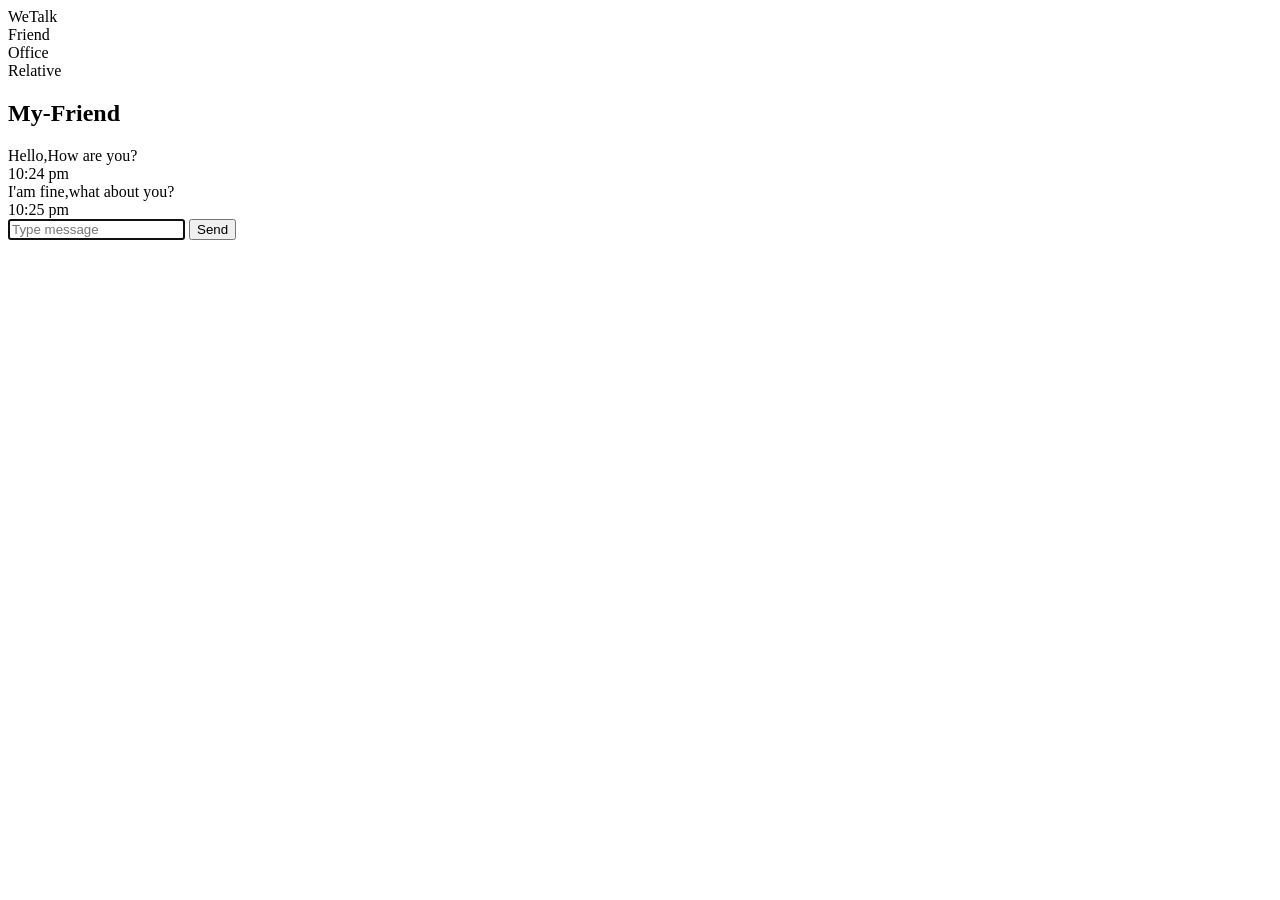
==== task-02/frontend/index.html @ 494a447b "feat[html]: add functionality - chat UI to chat with others" ====
<!DOCTYPE html>
<html>
    <head>
        <title>Chat Application</title>
        <link rel="stylesheet" href="./style.css">
        <meta name="viewport" content="width=device-width">
    </head>
    <body>
          <aside>
            <div class="app-name">WeTalk </div>
            <div class="contacts active">Friend</div>
            <div class="contacts"> Office</div>
            <div class="contacts"> Relative</div>

        </aside>
        <section id="chat-container">

        <header>
            <h2 id="user-name">My-Friend</h2>
        </header>

        <section id="chat-area">
            <div class="sender message">
                Hello,How are you?
                <div class="sender-time timestamp">10:24 pm</div>
            </div>
            <div class="receiver message">
                I'am fine,what about you?
                <div class="receiver-time timestamp">10:25 pm</div>
            </div>
        </section>
          <section id="input-area">
            <input id='user-input' "type="text" autofocus placeholder="Type message">
            <button id="send-btn">Send</button>
          </section>
        </section>

    
    </body>
</html>
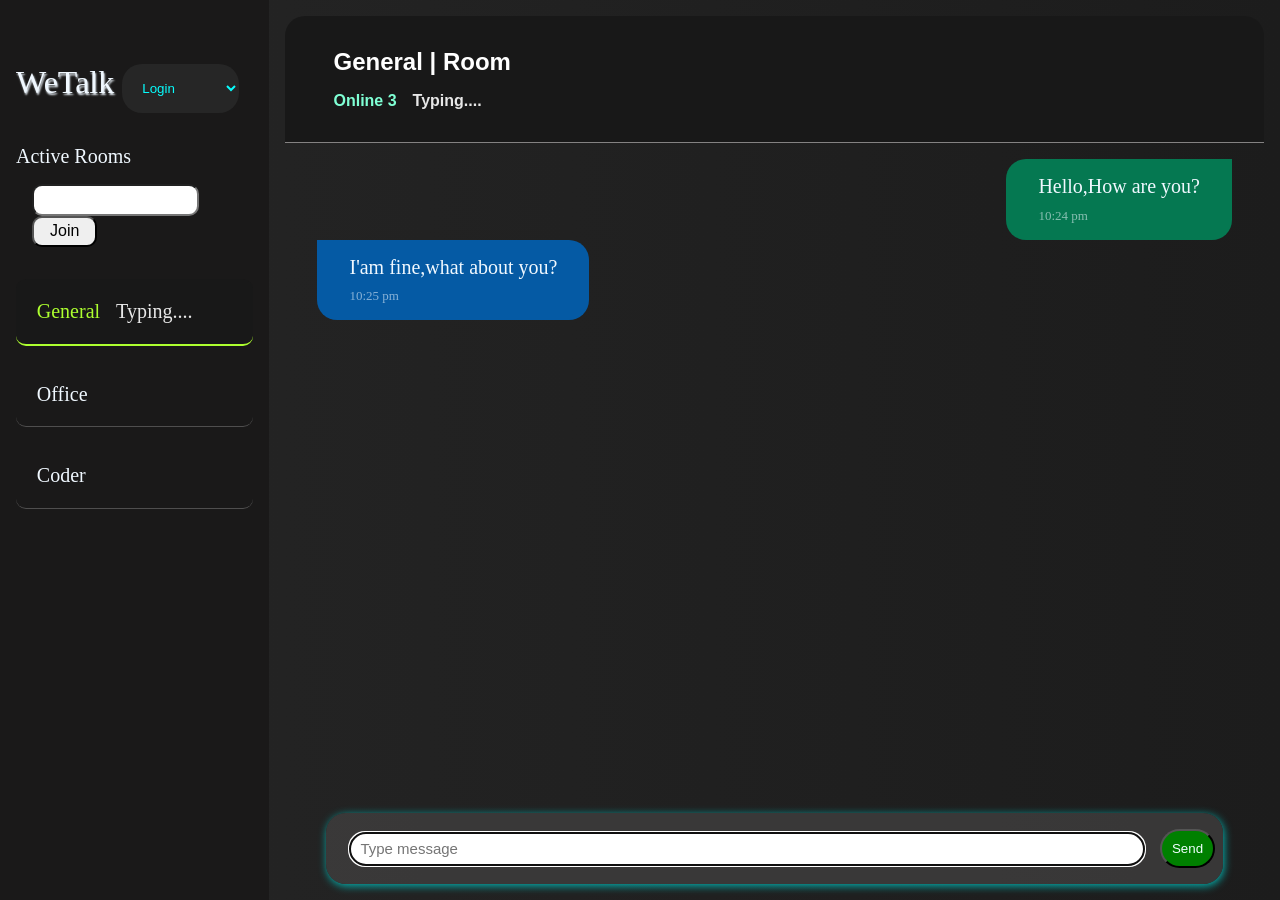
==== commit ca1b2455: "refactor[chat UI]: Update the chat UI with chat-room option" ====
--- a/task-02/frontend/index.html
+++ b/task-02/frontend/index.html
@@ -7,16 +7,37 @@
     </head>
     <body>
           <aside>
-            <div class="app-name">WeTalk </div>
-            <div class="contacts active">Friend</div>
-            <div class="contacts"> Office</div>
-            <div class="contacts"> Relative</div>
+            <div class="app-name">WeTalk 
+                <select id="user-id">
+                        <option value="login">Login</option> 
+                        <option value="login">Nandhiraja</option>  
+                        <option value="login">Ragu</option> 
+                        <option value="login">Guest</option> 
 
+                </select>
+            </div>
+            <div class="active-rooms">Active Rooms
+            <div class="room-join">
+                <input type="text" id="room-join-input">
+                <button id="room-join-btn">Join</button>
+            </div>
+            <div id='general' data-room-id='general'class="room open">General
+                    <div class="typing-indicator">Typing....</div>
+
+            </div>
+            <div id='office'  data-room-id='office'class="room"> Office</div>
+            <div id='Coder'   data-room-id='coder'class="room"> Coder</div>
+           </div>
+           
         </aside>
         <section id="chat-container">
 
         <header>
-            <h2 id="user-name">My-Friend</h2>
+            <h2 id="user-name">General | Room</h2>
+            <div class="online-status">Online 3
+            <div class="typing-indicator">Typing....</div>
+            </div>
+
         </header>
 
         <section id="chat-area">
@@ -29,7 +50,7 @@
                 <div class="receiver-time timestamp">10:25 pm</div>
             </div>
         </section>
-          <section id="input-area">
+          <section class="input-area">
             <input id='user-input' "type="text" autofocus placeholder="Type message">
             <button id="send-btn">Send</button>
           </section>
--- a/task-02/frontend/style.css
+++ b/task-02/frontend/style.css
@@ -0,0 +1,203 @@
+*{
+    margin: 0;
+    padding: 0;
+}
+
+body{
+
+    min-height: 100vh;
+    overflow: hidden;
+    display: grid;
+    grid-template-columns: .8fr 3fr;
+    grid-template-areas: 'aside chatArea';
+    background: linear-gradient(90deg, rgb(37, 37, 37), rgb(28, 28, 28));
+   
+}
+
+aside{
+    grid-area: 'aside';
+    padding: 1rem;
+    display: flex;
+    flex-direction: column;
+    background-color: rgb(26, 25, 25);
+    color:aliceblue;
+    font-size: 20px;
+}
+.room{
+    margin: 1rem auto;
+    padding: 1.3rem;
+    border-radius: 10px;
+
+
+    border-bottom: 1px solid rgba(255, 255, 255, 0.23);
+}
+
+.app-name{
+    padding-bottom:2rem;
+    padding-top: 3rem;
+    font-size: 2rem;
+    text-shadow: 1px 2px 2px;
+}
+
+#chat-container{
+    grid-area: chatArea;
+    display: flex;
+    flex-direction: column;
+    margin:1rem;
+
+}
+header{
+    color:white;
+    font-family: 'Franklin Gothic Medium', 'Arial Narrow', Arial, sans-serif;
+    font-size: 1rem;
+    font-weight: 700; 
+    padding:2rem;
+    padding-left:3rem ;
+    border-top-left-radius: 20px;
+    border-top-right-radius: 20px;
+    background-color: rgb(24, 24, 24);
+    border-bottom:1px solid rgba(233, 229, 229, 0.522) ;
+}
+
+#chat-area{
+    display: flex;
+    padding: 1rem 2rem;
+
+    flex-direction: column;
+    flex-grow: 1;
+    overflow-y: auto;
+}
+
+#chat-area::-webkit-scrollbar{
+    display:none;
+}
+
+.message{
+    padding: 1rem 2rem;
+    width: max-content;
+    font-size: 20px;
+    font-family: Cambria, Cochin, Georgia, Times, 'Times New Roman', serif;
+    color:aliceblue
+
+}
+
+.sender{
+    align-self: end;
+    background-color: rgb(5, 120, 81);
+    border-radius: 20px;
+    border-top-right-radius: 0px;
+}
+
+.receiver{
+    background-color: rgb(5, 90, 164);
+    border-radius: 20px;
+    border-top-left-radius: 0px;
+
+}
+
+
+
+.timestamp{
+    font-size: 13px;
+    color: rgba(240, 248, 255, 0.553);
+    font-weight: 300;
+    padding-top: .6rem
+}
+.receiver-time{
+    justify-self: end;
+}
+
+.input-area{
+    margin: 0 auto;
+    width: 90%;
+    display: flex;
+    border-radius: 20px;
+    background-color: rgba(63, 62, 62, 0.812);
+    padding: 1rem .5rem;
+    box-shadow: 1px 2px 8px rgb(4, 179, 176);
+
+   
+
+}
+.input-area  input{
+        font-family:'Trebuchet MS', 'Lucida Sans Unicode', 'Lucida Grande', 'Lucida Sans', Arial, sans-serif;
+        width: 100%;
+        margin: auto 1rem;
+        height: 2rem;
+        padding-left: 10px;
+        font-size: 15px;
+        border:none;
+        border-radius: 20px;
+    }
+
+#send-btn{
+    background-color: green;
+    color: azure;
+    padding: 10px;
+    border-radius:20px;
+}
+
+
+
+.room-join{
+    width: 100%;
+    /* height: 2rem; */
+    padding: 1rem;
+
+}
+#room-join-input{
+    width: 60%;
+    /* margin: 1rem auto; */
+    padding: .3rem;
+    padding-left: 1rem;
+    font-size: 1rem;
+    border-radius: 10px;
+
+}
+#room-join-btn{
+    /* margin: 1rem auto; */
+    padding: .3rem 1rem;
+    font-size: 1rem;
+    border-radius: 10px;
+    cursor: pointer;
+
+}
+#room-join-btn:hover{
+    background-color: green;
+    color: #f9f7f7;
+    transform: scale(1.1);
+}
+#user-id{
+    padding: 1rem;
+    border: none;
+    background-color: rgb(38, 38, 38);
+    color: rgb(7, 253, 253);
+    border-radius:20px;
+    cursor: pointer;
+}
+
+.open{
+    background-color: rgb(24, 24, 24);
+    border-bottom: 2px solid greenyellow;
+    color: greenyellow;
+}
+
+
+.room{
+    cursor: pointer;
+    display: flex;
+    gap: 1rem;
+}
+.room:hover{
+    background-color: rgb(66, 66, 66);
+}
+
+.online-status{
+    padding-top: 1rem ;
+    color: aquamarine;
+    display: flex;
+    gap: 1rem;
+}
+.typing-indicator{
+    color: rgb(231, 231, 231);
+}
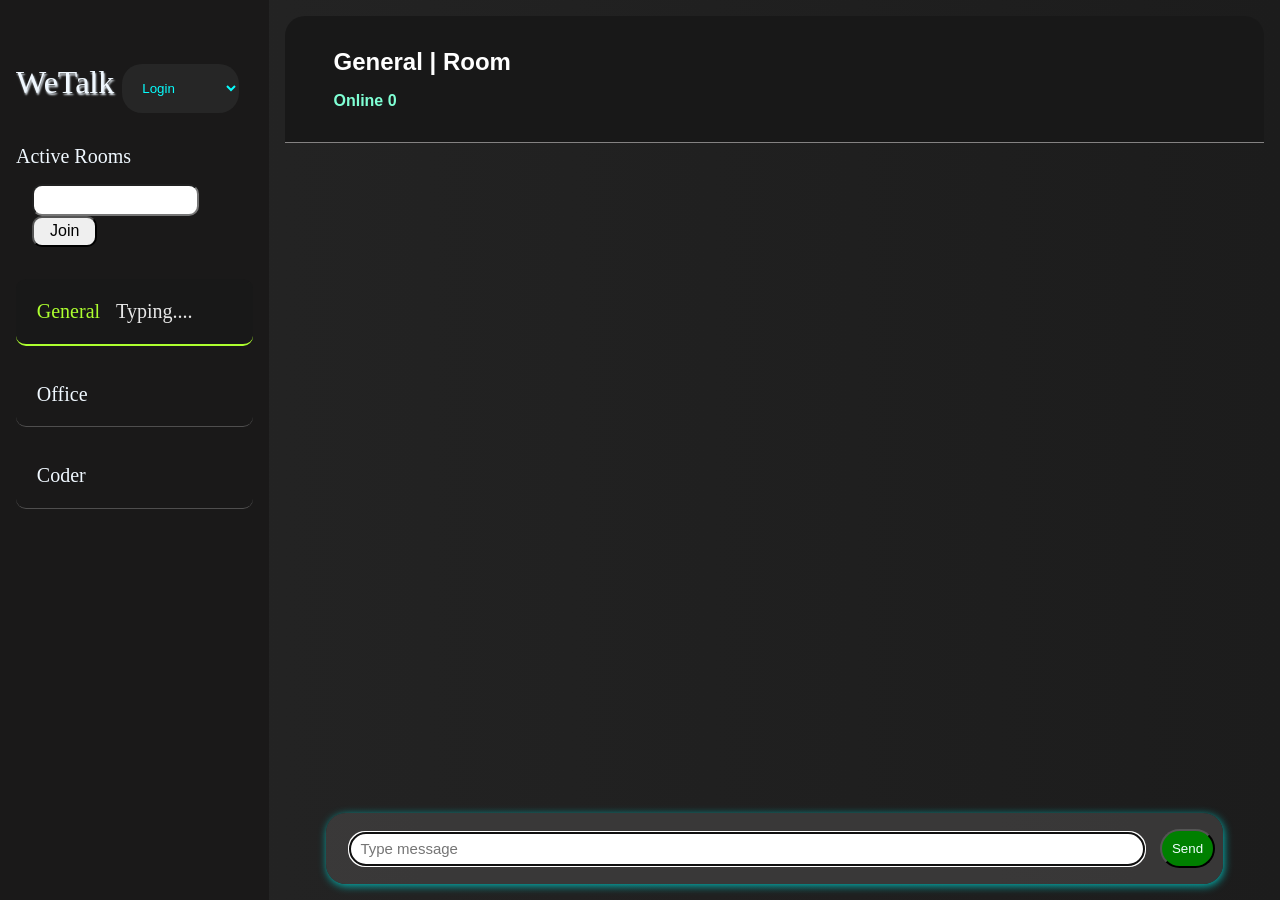
==== commit f6c07451: "refactor: Remove the hardcode chat content and modify the class names with better UI" ====
--- a/task-02/frontend/index.html
+++ b/task-02/frontend/index.html
@@ -4,29 +4,30 @@
         <title>Chat Application</title>
         <link rel="stylesheet" href="./style.css">
         <meta name="viewport" content="width=device-width">
+        <script src="./index.js" defer></script>
     </head>
     <body>
           <aside>
             <div class="app-name">WeTalk 
                 <select id="user-id">
                         <option value="login">Login</option> 
-                        <option value="login">Nandhiraja</option>  
-                        <option value="login">Ragu</option> 
-                        <option value="login">Guest</option> 
+                        <option value="Nandhiraja">Nandhiraja</option>  
+                        <option value="ragu">Ragu</option> 
+                        <option value="guest">Guest</option> 
 
                 </select>
             </div>
             <div class="active-rooms">Active Rooms
-            <div class="room-join">
-                <input type="text" id="room-join-input">
-                <button id="room-join-btn">Join</button>
-            </div>
-            <div id='general' data-room-id='general'class="room open">General
-                    <div class="typing-indicator">Typing....</div>
+                <div class="room-join">
+                    <input type="text" id="room-join-input">
+                    <button id="room-join-btn">Join</button>
+                </div>
 
-            </div>
-            <div id='office'  data-room-id='office'class="room"> Office</div>
-            <div id='Coder'   data-room-id='coder'class="room"> Coder</div>
+                    <div data-room-id='general'class="room open">General
+                            <div class="typing-indicator">Typing.... </div>                    
+                    </div>
+                    <div    data-room-id='office'class="room"> Office</div>
+                    <div    data-room-id='coder'class="room"> Coder</div>
            </div>
            
         </aside>
@@ -34,21 +35,21 @@
 
         <header>
             <h2 id="user-name">General | Room</h2>
-            <div class="online-status">Online 3
-            <div class="typing-indicator">Typing....</div>
+            <div class="online-status">Online 0
+            <div class="typing-indicator" style="display: none;">Typing....</div>
             </div>
 
         </header>
 
         <section id="chat-area">
-            <div class="sender message">
+            <!-- <div class="sender message">
                 Hello,How are you?
                 <div class="sender-time timestamp">10:24 pm</div>
             </div>
             <div class="receiver message">
                 I'am fine,what about you?
                 <div class="receiver-time timestamp">10:25 pm</div>
-            </div>
+            </div> -->
         </section>
           <section class="input-area">
             <input id='user-input' "type="text" autofocus placeholder="Type message">
--- a/task-02/frontend/style.css
+++ b/task-02/frontend/style.css
@@ -86,12 +86,15 @@
     background-color: rgb(5, 120, 81);
     border-radius: 20px;
     border-top-right-radius: 0px;
+    margin: .3rem 0rem;
 }
 
 .receiver{
     background-color: rgb(5, 90, 164);
     border-radius: 20px;
     border-top-left-radius: 0px;
+    margin: .3rem 0rem;
+
 
 }
 
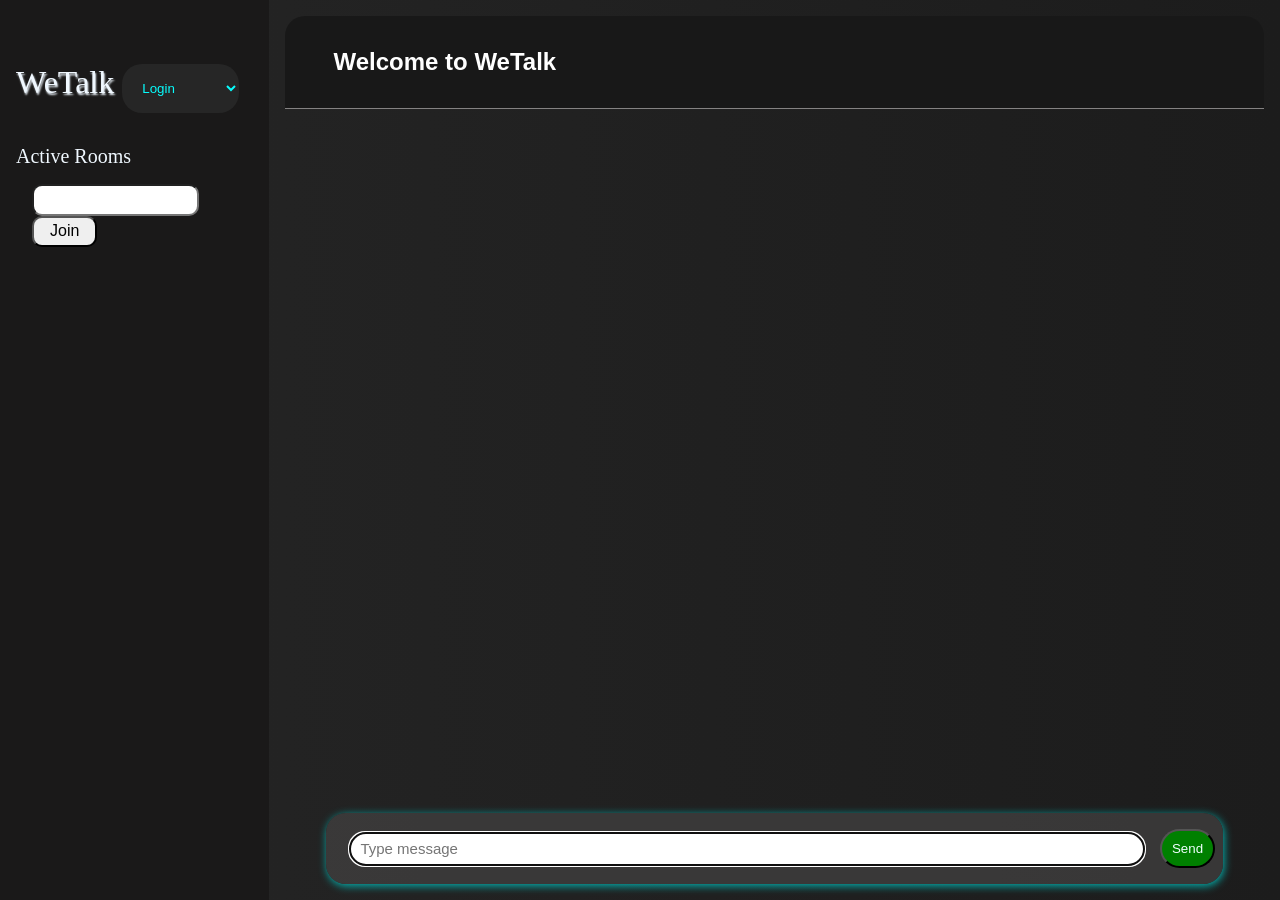
==== commit 5206b72d: "refactor: remove the hardcodes" ====
--- a/task-02/frontend/index.html
+++ b/task-02/frontend/index.html
@@ -11,8 +11,10 @@
             <div class="app-name">WeTalk 
                 <select id="user-id">
                         <option value="login">Login</option> 
-                        <option value="Nandhiraja">Nandhiraja</option>  
-                        <option value="ragu">Ragu</option> 
+                        <option value="nandhiraja">Nandhiraja</option>  
+                        <option value="ragu">Ragu</option>
+                        <option value="ramesh">Ramesh</option> 
+                        <option value="suresh">Suresh</option> 
                         <option value="guest">Guest</option> 
 
                 </select>
@@ -22,34 +24,24 @@
                     <input type="text" id="room-join-input">
                     <button id="room-join-btn">Join</button>
                 </div>
-
-                    <div data-room-id='general'class="room open">General
-                            <div class="typing-indicator">Typing.... </div>                    
-                    </div>
-                    <div    data-room-id='office'class="room"> Office</div>
-                    <div    data-room-id='coder'class="room"> Coder</div>
+                <div class="room-area">
+                    <!-- available room will fill in runtime -->
+                </div>
            </div>
            
         </aside>
         <section id="chat-container">
 
         <header>
-            <h2 id="user-name">General | Room</h2>
-            <div class="online-status">Online 0
-            <div class="typing-indicator" style="display: none;">Typing....</div>
+            <h2 id="user-name">Welcome to WeTalk</h2>
+            <div class="online-status" style="display: none;">Online 0
+            <div id="typing-indicator" style="display: none;">Typing....</div>
             </div>
 
         </header>
 
         <section id="chat-area">
-            <!-- <div class="sender message">
-                Hello,How are you?
-                <div class="sender-time timestamp">10:24 pm</div>
-            </div>
-            <div class="receiver message">
-                I'am fine,what about you?
-                <div class="receiver-time timestamp">10:25 pm</div>
-            </div> -->
+          <!-- Chat message are update by backend -->
         </section>
           <section class="input-area">
             <input id='user-input' "type="text" autofocus placeholder="Type message">
--- a/task-02/frontend/style.css
+++ b/task-02/frontend/style.css
@@ -203,4 +203,23 @@
 }
 .typing-indicator{
     color: rgb(231, 231, 231);
+}
+
+.not-access{
+    background-color: rgb(47, 46, 46);
+    cursor: not-allowed;
+    pointer-events: none;
+}
+@media (max-width:1000px) {
+    #room-join-input{
+    width: auto;   
+    font-size: .8rem;
+
+}
+    body{ 
+    grid-template-columns: 1.5fr 3fr;  
+   
+}
+
+
 }
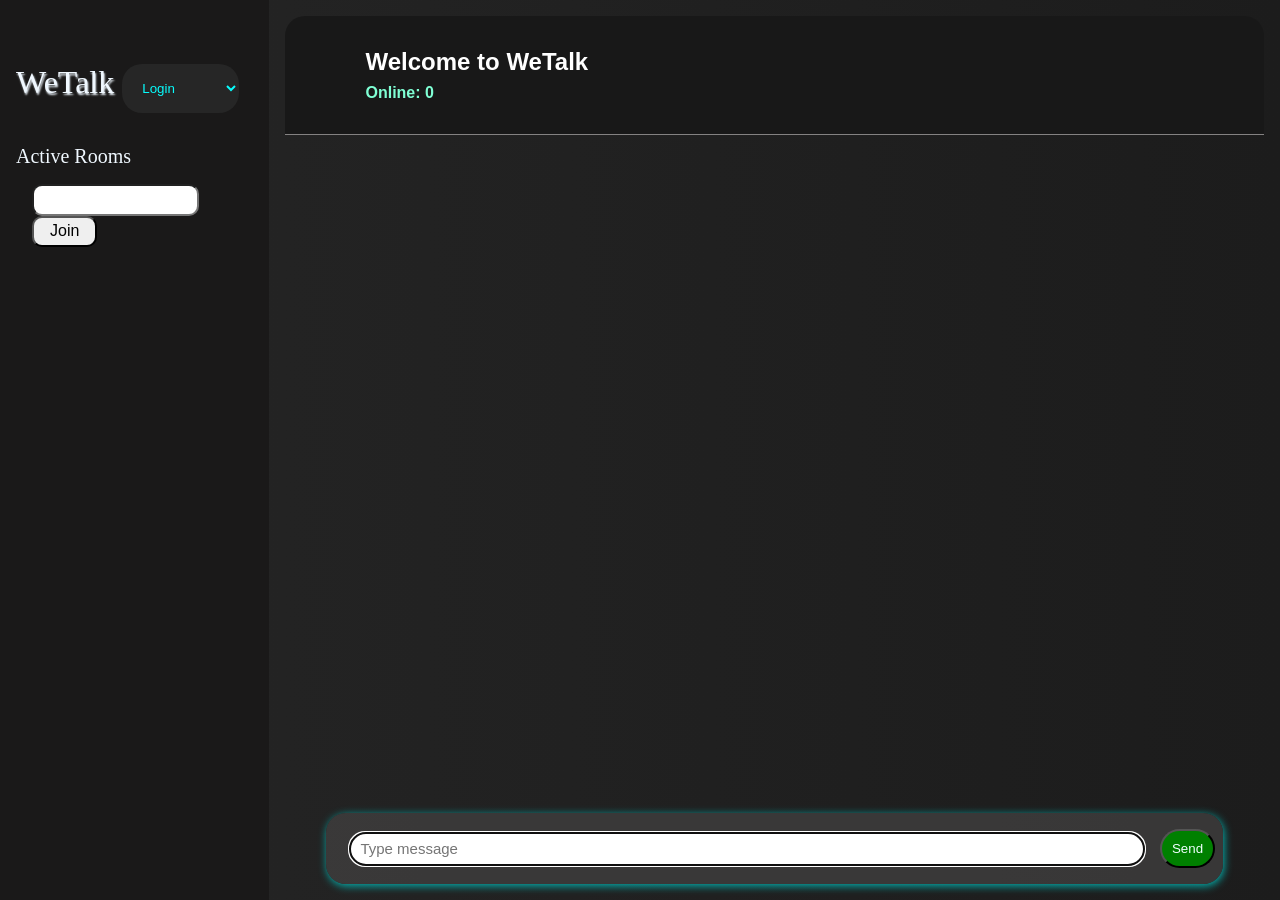
==== commit 73145b52: "fix: Layout for head info online and typing notification" ====
--- a/task-02/frontend/index.html
+++ b/task-02/frontend/index.html
@@ -34,8 +34,9 @@
 
         <header>
             <h2 id="user-name">Welcome to WeTalk</h2>
-            <div class="online-status" style="display: none;">Online 0
-            <div id="typing-indicator" style="display: none;">Typing....</div>
+            <div class="head-info">
+            <div class="online-status" ></div>
+            <div id="typing-indicator" style="display: block">         </div>
             </div>
 
         </header>
--- a/task-02/frontend/style.css
+++ b/task-02/frontend/style.css
@@ -51,7 +51,6 @@
     font-family: 'Franklin Gothic Medium', 'Arial Narrow', Arial, sans-serif;
     font-size: 1rem;
     font-weight: 700; 
-    padding:2rem;
     padding-left:3rem ;
     border-top-left-radius: 20px;
     border-top-right-radius: 20px;
@@ -196,15 +195,26 @@
 }
 
 .online-status{
-    padding-top: 1rem ;
     color: aquamarine;
     display: flex;
-    gap: 1rem;
-}
-.typing-indicator{
+    /* padding-left: 2rem; */
+}
+#typing-indicator{
+    /* color: gray;  */
+    font-style: italic;
+    /* padding-left: 1rem ; */
     color: rgb(231, 231, 231);
 }
-
+.head-info{
+    display: flex;
+    padding:2rem;
+    padding-top: 0;
+    gap:2rem
+}
+header h2{
+    margin: 2rem;
+    margin-bottom: .5rem;
+}
 .not-access{
     background-color: rgb(47, 46, 46);
     cursor: not-allowed;
